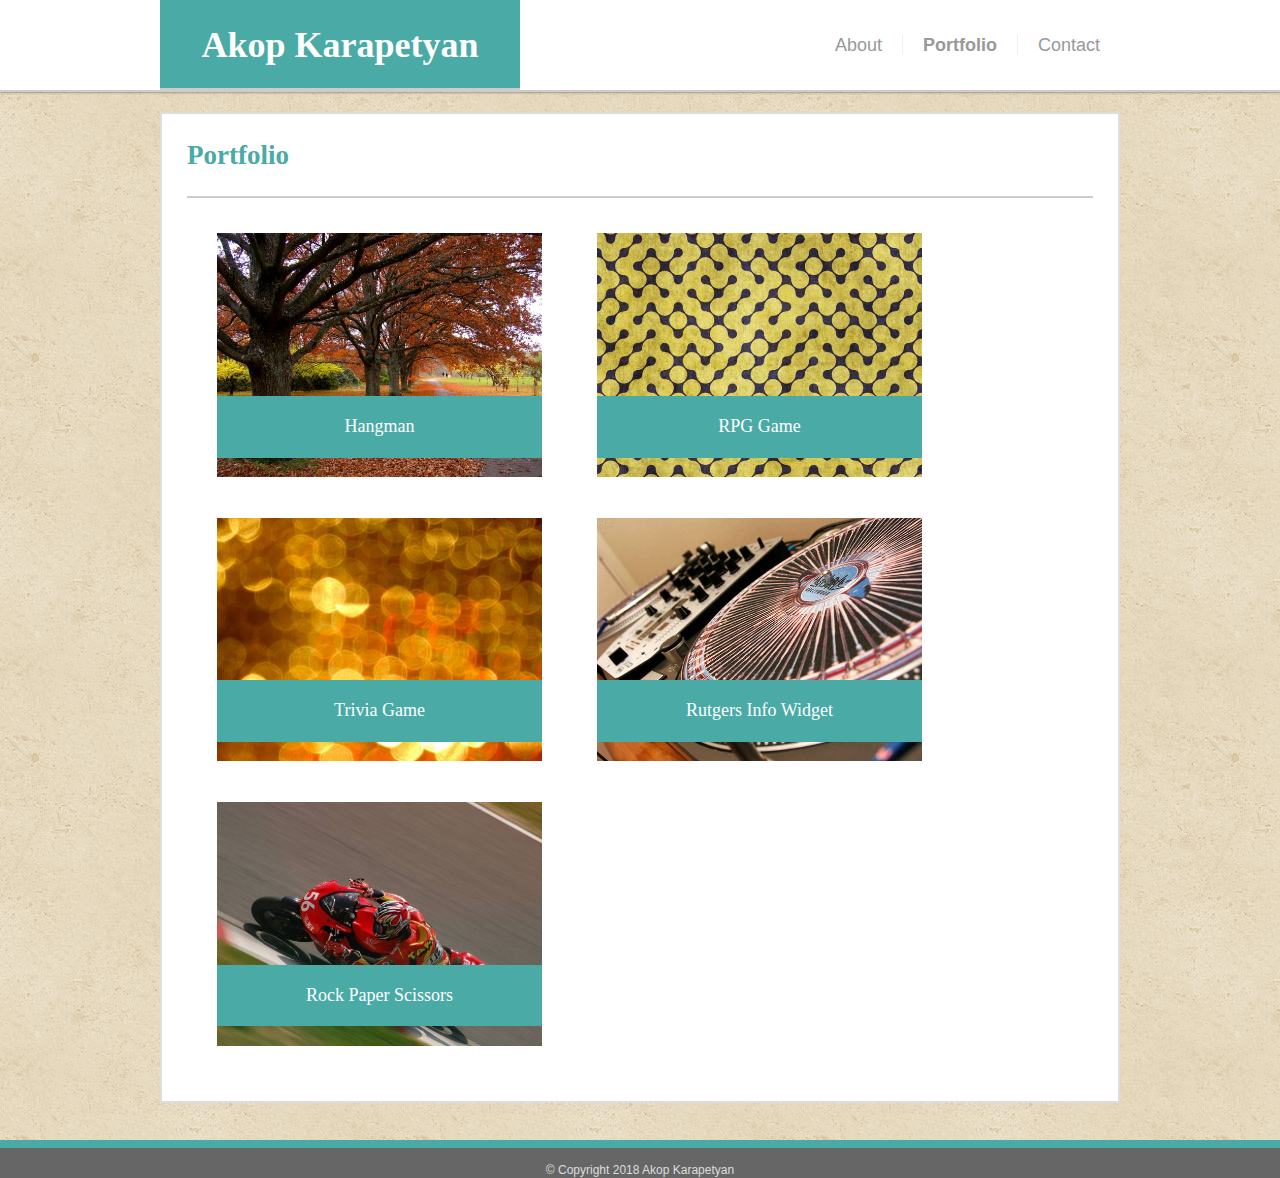
==== portfolio.html @ 86bce201 "importing last week's files" ====
<!DOCTYPE html>
<html lang="en">
<head>
    <meta charset="UTF-8">
    <meta name="viewport" content="width=device-width, initial-scale=1.0">
    <meta http-equiv="X-UA-Compatible" content="ie=edge">
    <link rel="stylesheet" type="text/css" href="./assets/css/style.css">
    <title>Contact</title>
</head>
<body>

    <header>
        <div class="wrapper">
            <div class="logo">
                <h1>Akop Karapetyan</h1>
            </div>    
            <nav class="nav">
                <ul>
                    <li><a href="index.html">About</a></li>
                    <li><a href="#" class="active withDivider">Portfolio</a></li>
                    <li><a href="contact.html" class="withDivider">Contact</a></li>
                </ul>
            </nav>
        </div>
    </header>
    
    <section class="content">
        <div class ="wrapper main">
            <div id="portfolio">
                <h2>
                    Portfolio
                </h2>
                <div class="gallery">
                    <figure class="imageContainer hover-outline">
                        <img class="portfolioIMG" src="./assets/images/nature-q-c-640-480-4.jpg" alt="Hangman Photo">   
                        <figcaption>Hangman</figcaption>
                    </figure>
                    <figure class="imageContainer hover-outline">
                        <img class="portfolioIMG" src="./assets/images/abstract-q-c-640-480-10.jpg" alt="RPG Game">
                        <figcaption>RPG Game</figcaption>
                    </figure>
                    <figure class="imageContainer hover-outline">
                        <img class="portfolioIMG" src="./assets/images/abstract-q-c-640-480-4.jpg" alt="Trivia Game">   
                        <figcaption>Trivia Game</figcaption>
                    </figure>
                    <figure class="imageContainer hover-outline">
                        <img class="portfolioIMG " src="./assets/images/technics-q-c-640-480-2.jpg" alt="Rutgers Info Widget"> 
                        <figcaption>Rutgers Info Widget</figcaption>
                    </figure>
                    <figure class="imageContainer hover-outline">
                    <!-- <figure class="imageContainer hvr-curl-bottom-left"> -->
                        <img class="portfolioIMG" src="./assets/images/transport-q-c-640-480-10.jpg" alt="Rock Paper Scissors">
                        <figcaption>Rock Paper Scissors</figcaption>
                    </figure>
                </div>
                <br class="clearfix">
            </div>
        </div>
    </section>
    
    <div class="spacer"></div>
    <footer>
        <div class="wrapper">
            &copy; Copyright 2018 Akop Karapetyan
        </div>
    </footer>

</body>
</html>
---- assets/css/style.css ----
* {
    box-sizing: border-box;
 }
.clearfix {
    clear: both;
}
 html{
    height: 100%;
}
body{
    background-image: url("../images/vintage-concrete.png");
    width: 100%;
    font-family: 'Arial', 'Helvetica Neue', Helvetica, sans-serif;
    margin: 0;
    min-height: 100%;
    padding: 0px;
    position: relative;
    font-size: 18px;
    color: #777777;
}
header {
	box-shadow: rgba(0, 0, 0, .3) 0 1px 2px;
	background: #ffffff;
	color: #ffffff;
	overflow: auto;
	border-bottom: 2px solid #cccccc;
	width: 100%;
}
h1, h2, h3, h4, h4, h5, h6 {
    font-family: 'Georgia', Times, Times New Roman, serif;
}
h2 {
    color: #4aaaa5;
    border-bottom: 2px #ccc solid;
    margin: 0 0 25px;
    padding-bottom: 25px;
}
nav {
    float: right;
    text-align: center;
    line-height: 90px;
}
a {
	color: #999999;
    text-decoration: none;
    padding-left: 20px;
    padding-right: 20px;
}
a.active {
    font-weight: bold;
}
.withDivider{
    border-left: 1px solid #efefef;
}
ul {
	list-style: none;
	margin: 0;
    padding: 0;
    display: flex;
}
li {
	float: left;
}
.headshot{
    float: left;
    width: 275px;
    padding: 0 25px 15px 0;
}
form input, textarea, button{
    display: block;
    font-size: 16px;
    padding: 5px;
    width: 60%;
    margin-bottom: 10px;
    border: 1px solid #ddd;
}
button {
    width: auto;
    padding: 5px 20px;
}
label {
    padding-bottom: 3px;
}
textarea {
    height: 235px;
}
.wrapper {
    width: 960px;
    margin: 0 auto;
}
section {
    width: 100%;
}
.logo {
    float: left;
	background-color: #4aaaa5;
	border-bottom: 2px solid #cccccc;
	color: #ffffff;
	width: 360px;
	font-family: 'Georgia', Times, Times New Roman, serif;
	text-align: center;
	font-size: 18px;
	font-weight: bold;
    vertical-align: middle; 
    border-bottom: 2px solid #cccccc;
	background-color: #4aaaa5;
	height:90px;
}
.main {
    margin-top: 20px;
    background: #ffffff;
    border: #dddddd 2px solid;
    padding: 25px;
    line-height: 1.2;
}
#portfolio .portfolioIMG{
    width: 325px;
}
.spacer {
    padding-top: 75px;
}
figure {
    margin: 0 25px 25px 0;
    position: relative;
}
figcaption {
    font-family: Georgia, 'Times New Roman', Times, serif;
    position: absolute;
    bottom: 0;
    left: 0;
    text-align: center;
    width: 100%;
    color: #ffffff;
    background: #4aaaa5;
    padding-bottom: 20px;
    margin-bottom: 25px;
    padding-top: 20px;
    font-size: 18px
}
.imageContainer {
    float: left;
}
.hover-outline { 
    margin-left: 30px;
    margin-top: 10px;
}
.hover-outline:hover {
    outline: 5px solid gray;
    outline-offset: 10px;
}
/* @import "effects/curls/curl-bottom-left";
@if $includeClasses {
	.#{$nameSpace}-curl-bottom-left {
		@include curl-bottom-left();
	}
} */
footer {
    width: 100%;
	padding: 15px;
	height: 35px;
	background-color: #666666;
	border-top: 8px solid #4aaaa5;
	color: #dddddd;
    text-align: center;
    margin-top: 25px;
    position: absolute;
    bottom: 0;
    font-size: 12px;
    line-height: 14px;
}
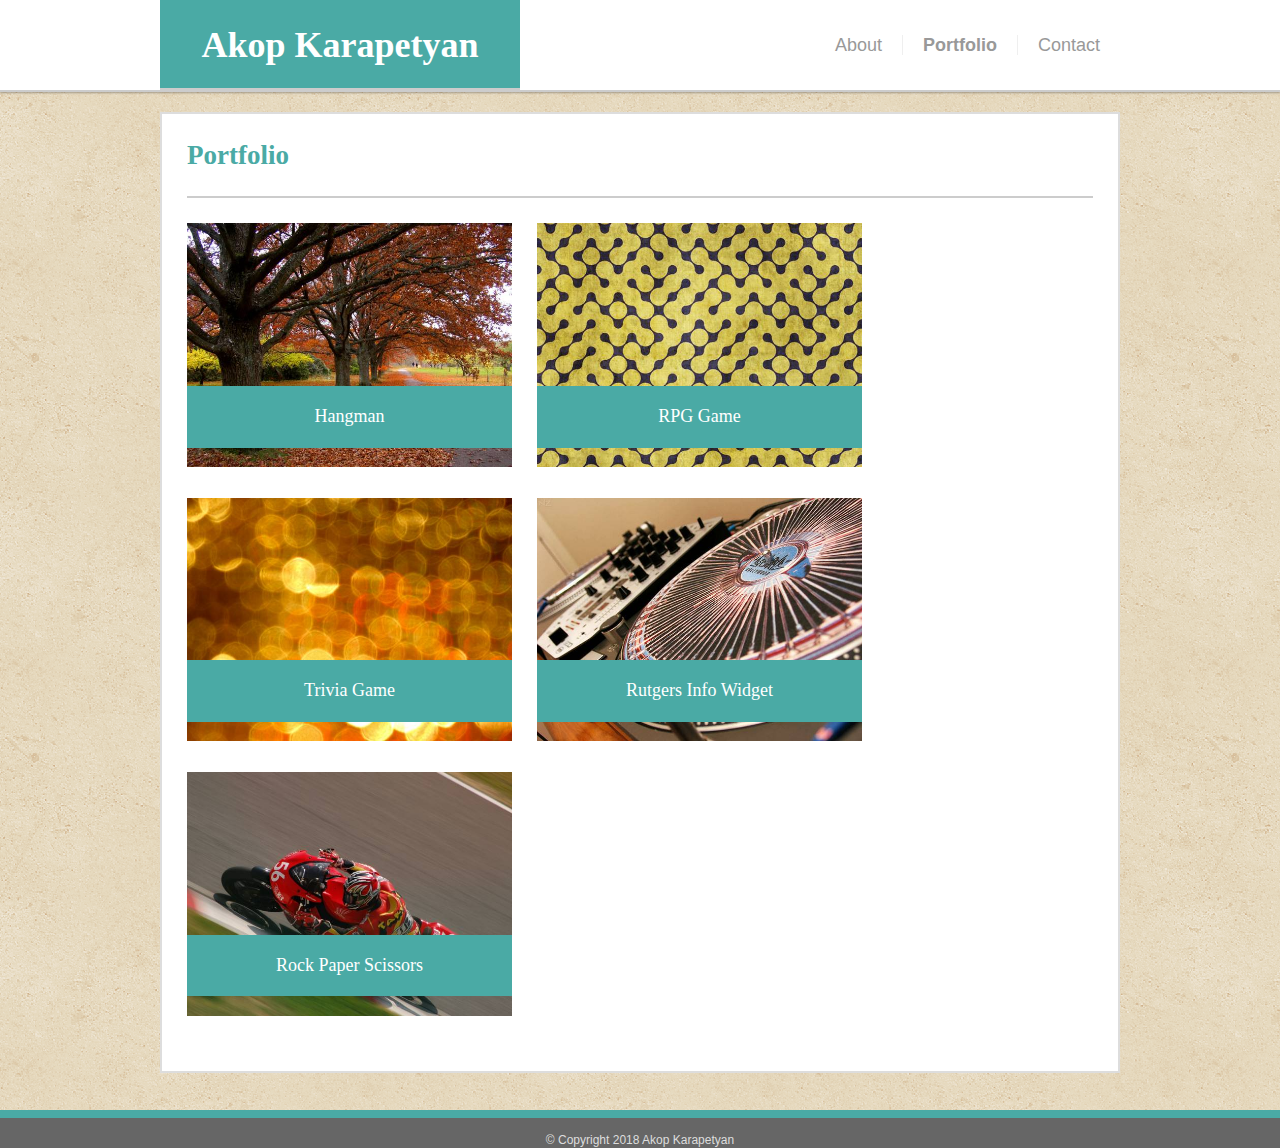
==== commit f44be522: "Media Queries added" ====
--- a/portfolio.html
+++ b/portfolio.html
@@ -5,7 +5,7 @@
     <meta name="viewport" content="width=device-width, initial-scale=1.0">
     <meta http-equiv="X-UA-Compatible" content="ie=edge">
     <link rel="stylesheet" type="text/css" href="./assets/css/style.css">
-    <title>Contact</title>
+    <title>Portfolio</title>
 </head>
 <body>
 
@@ -31,24 +31,23 @@
                     Portfolio
                 </h2>
                 <div class="gallery">
-                    <figure class="imageContainer hover-outline">
+                    <figure class="imageContainer">
                         <img class="portfolioIMG" src="./assets/images/nature-q-c-640-480-4.jpg" alt="Hangman Photo">   
                         <figcaption>Hangman</figcaption>
                     </figure>
-                    <figure class="imageContainer hover-outline">
+                    <figure class="imageContainer">
                         <img class="portfolioIMG" src="./assets/images/abstract-q-c-640-480-10.jpg" alt="RPG Game">
                         <figcaption>RPG Game</figcaption>
                     </figure>
-                    <figure class="imageContainer hover-outline">
+                    <figure class="imageContainer">
                         <img class="portfolioIMG" src="./assets/images/abstract-q-c-640-480-4.jpg" alt="Trivia Game">   
                         <figcaption>Trivia Game</figcaption>
                     </figure>
-                    <figure class="imageContainer hover-outline">
+                    <figure class="imageContainer">
                         <img class="portfolioIMG " src="./assets/images/technics-q-c-640-480-2.jpg" alt="Rutgers Info Widget"> 
                         <figcaption>Rutgers Info Widget</figcaption>
                     </figure>
-                    <figure class="imageContainer hover-outline">
-                    <!-- <figure class="imageContainer hvr-curl-bottom-left"> -->
+                    <figure class="imageContainer">
                         <img class="portfolioIMG" src="./assets/images/transport-q-c-640-480-10.jpg" alt="Rock Paper Scissors">
                         <figcaption>Rock Paper Scissors</figcaption>
                     </figure>
--- a/assets/css/style.css
+++ b/assets/css/style.css
@@ -140,19 +140,13 @@
 .imageContainer {
     float: left;
 }
-.hover-outline { 
+/* .hover-outline { 
     margin-left: 30px;
     margin-top: 10px;
 }
 .hover-outline:hover {
     outline: 5px solid gray;
     outline-offset: 10px;
-}
-/* @import "effects/curls/curl-bottom-left";
-@if $includeClasses {
-	.#{$nameSpace}-curl-bottom-left {
-		@include curl-bottom-left();
-	}
 } */
 footer {
     width: 100%;
@@ -167,4 +161,92 @@
     bottom: 0;
     font-size: 12px;
     line-height: 14px;
+}
+@media screen and (max-width: 980px) {
+    .wrapper {
+        width: 80%;
+    }
+    ul {
+        margin-right: auto;
+        margin-left: auto;
+    }
+    li {
+        height: 10px;
+    }
+    .logo {
+        width: 45%;
+        font-size: 14px;
+    }
+    form input, textarea {
+        width: 80%
+    }
+}
+@media screen and (max-width: 768px) {
+    .wrapper {
+        width: 70%;
+    }
+    .logo {
+        width: 55%;
+        font-size: 12px;
+    }
+    a {
+        padding-left: 5px;
+        padding-right: 5px;
+        font-size: 14px;
+    }
+    form input, textarea {
+        width: 100%
+    }
+    h1 {
+        margin-top: 30px;
+        margin-bottom: 0;
+    }
+}
+@media screen and (max-width: 640px) {
+    min-width: 620px;
+    li {
+        height: 10px;
+    }
+    .logo {
+        font-size: 10px;
+        height: 70px;
+    }
+    a {
+        font-size: 12px;
+    }
+    .headshot {
+        width: 60%;
+    }
+    .gallary {
+        min-width: 620px;
+    }
+    .portfolioIMG, figure {
+        widows: 100%;
+        height: auto;
+    }
+    /* figure {
+        width: 90%;
+    }
+    .portfolioIMG {
+        width: 200;
+    }
+    .hover-outline {
+        width: 80%;
+    }
+    .hover-outline:hover {
+        width: 80%;
+    } */
+    /* img {
+        width: 60%;
+    } */
+
+}
+@media screen and (max-width: 500px) {
+    .logo {
+        width: 47%;
+        font-size: 8px;
+    }
+    a {
+        font-size: 10px;
+    }
 }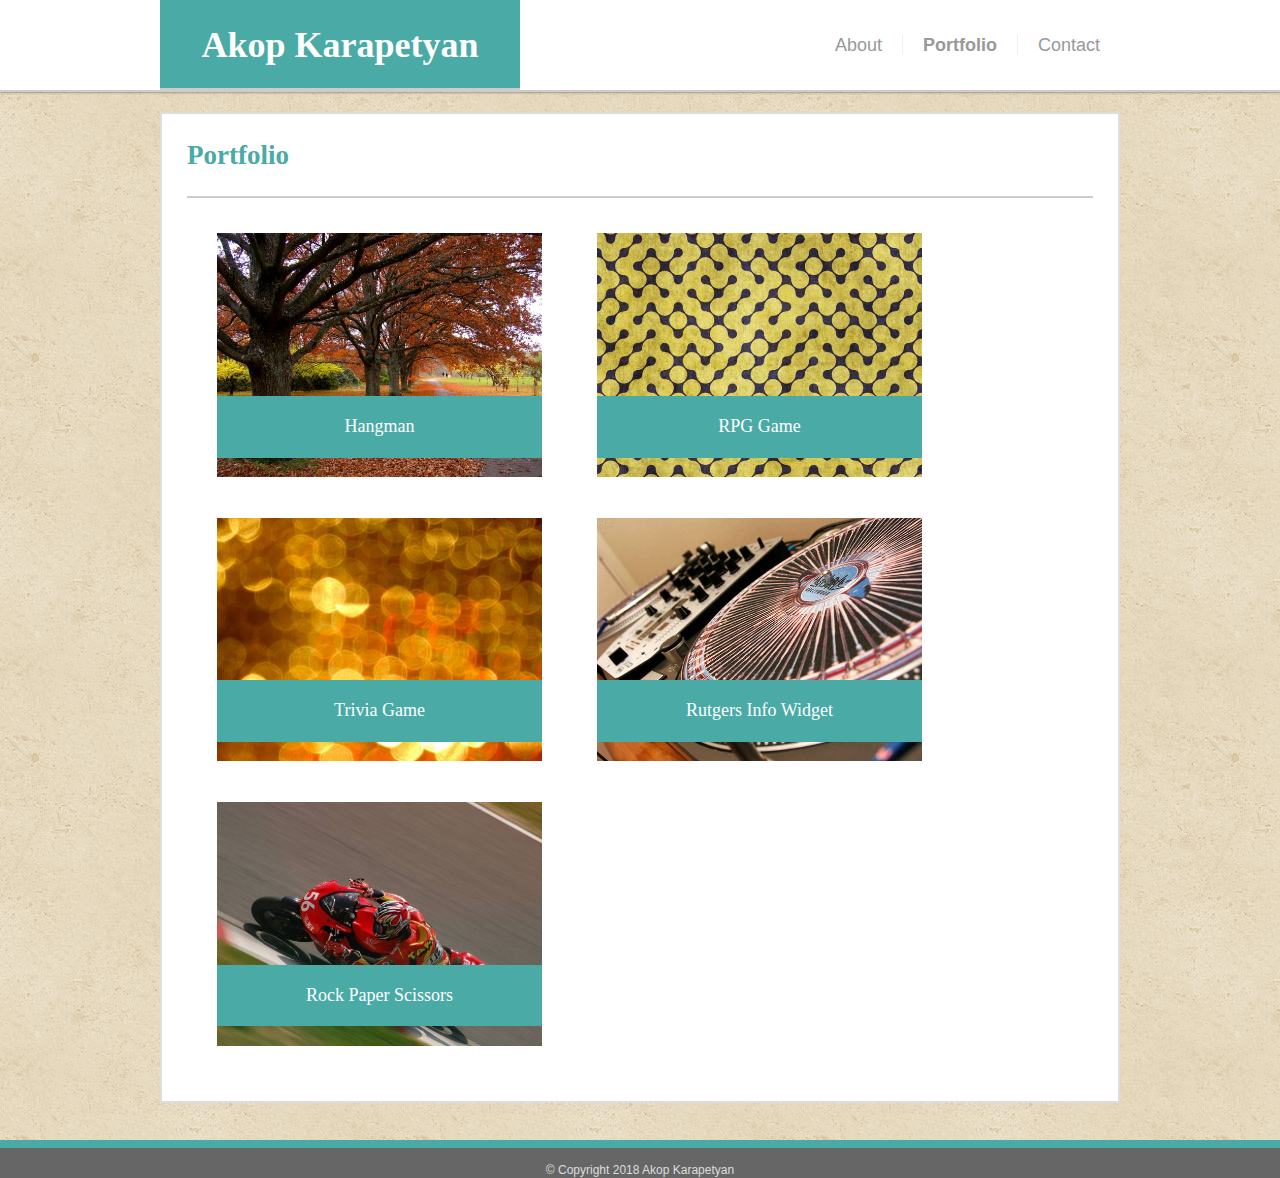
==== commit b154c018: "Media Queries added finsing touches" ====
--- a/portfolio.html
+++ b/portfolio.html
@@ -31,23 +31,23 @@
                     Portfolio
                 </h2>
                 <div class="gallery">
-                    <figure class="imageContainer">
+                    <figure class="imageContainer hover-outline">
                         <img class="portfolioIMG" src="./assets/images/nature-q-c-640-480-4.jpg" alt="Hangman Photo">   
                         <figcaption>Hangman</figcaption>
                     </figure>
-                    <figure class="imageContainer">
+                    <figure class="imageContainer hover-outline">
                         <img class="portfolioIMG" src="./assets/images/abstract-q-c-640-480-10.jpg" alt="RPG Game">
                         <figcaption>RPG Game</figcaption>
                     </figure>
-                    <figure class="imageContainer">
+                    <figure class="imageContainer hover-outline">
                         <img class="portfolioIMG" src="./assets/images/abstract-q-c-640-480-4.jpg" alt="Trivia Game">   
                         <figcaption>Trivia Game</figcaption>
                     </figure>
-                    <figure class="imageContainer">
+                    <figure class="imageContainer hover-outline">
                         <img class="portfolioIMG " src="./assets/images/technics-q-c-640-480-2.jpg" alt="Rutgers Info Widget"> 
                         <figcaption>Rutgers Info Widget</figcaption>
                     </figure>
-                    <figure class="imageContainer">
+                    <figure class="imageContainer hover-outline">
                         <img class="portfolioIMG" src="./assets/images/transport-q-c-640-480-10.jpg" alt="Rock Paper Scissors">
                         <figcaption>Rock Paper Scissors</figcaption>
                     </figure>
--- a/assets/css/style.css
+++ b/assets/css/style.css
@@ -140,14 +140,14 @@
 .imageContainer {
     float: left;
 }
-/* .hover-outline { 
+.hover-outline { 
     margin-left: 30px;
     margin-top: 10px;
 }
 .hover-outline:hover {
     outline: 5px solid gray;
     outline-offset: 10px;
-} */
+}
 footer {
     width: 100%;
 	padding: 15px;
@@ -203,7 +203,6 @@
     }
 }
 @media screen and (max-width: 640px) {
-    min-width: 620px;
     li {
         height: 10px;
     }
@@ -220,28 +219,27 @@
     .gallary {
         min-width: 620px;
     }
-    .portfolioIMG, figure {
-        widows: 100%;
+    .portfolioIMG {
+        width: 100%;
+        max-width: 190px;
         height: auto;
     }
-    /* figure {
-        width: 90%;
-    }
-    .portfolioIMG {
-        width: 200;
-    }
-    .hover-outline {
-        width: 80%;
-    }
-    .hover-outline:hover {
-        width: 80%;
-    } */
-    /* img {
-        width: 60%;
-    } */
-
-}
-@media screen and (max-width: 500px) {
+    figcaption {
+        padding-bottom: 10px;
+        margin-bottom: 15px;
+        padding-top: 10px;
+        font-size: 16px;
+    }
+}
+@media screen and (max-width: 506px) {
+    header {
+        min-width: 383px;
+        margin: 0 auto;
+    }
+    .content {
+        width: 400px;
+        margin: 0 auto;
+    }
     .logo {
         width: 47%;
         font-size: 8px;
